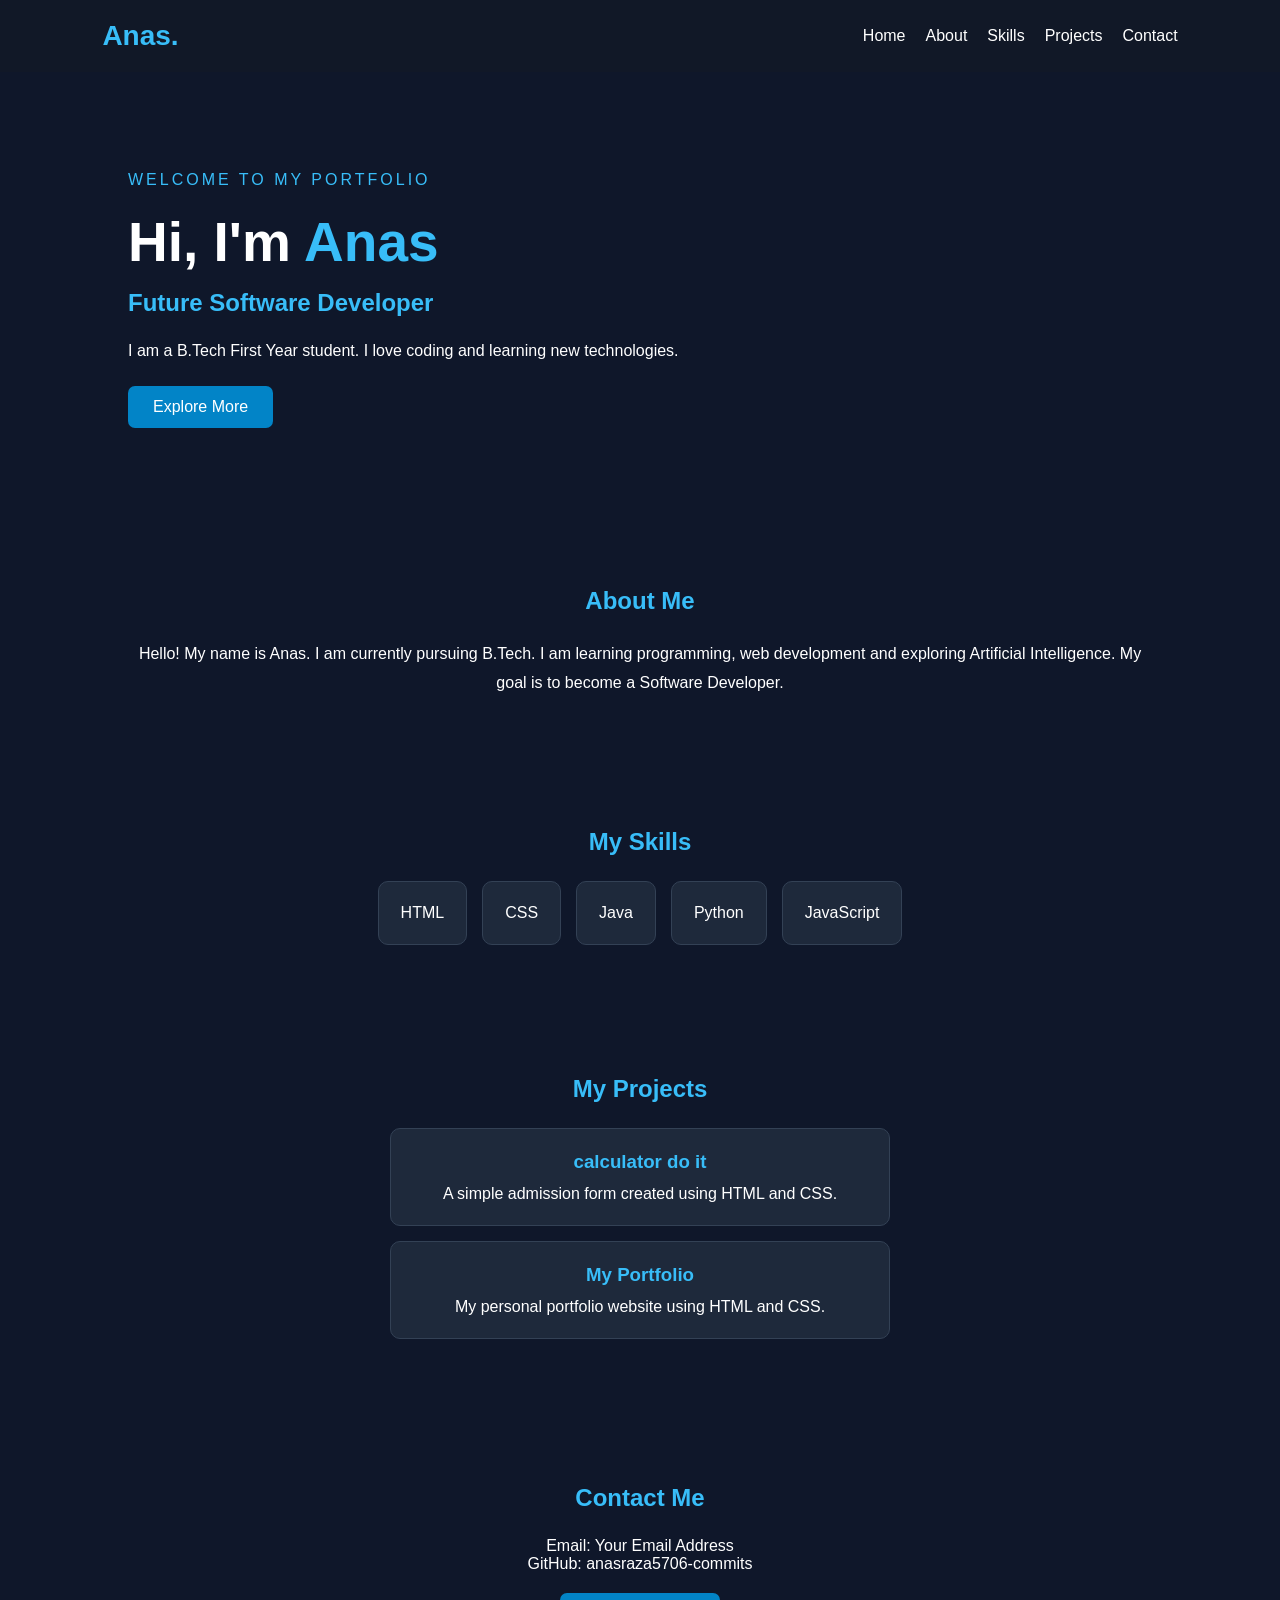
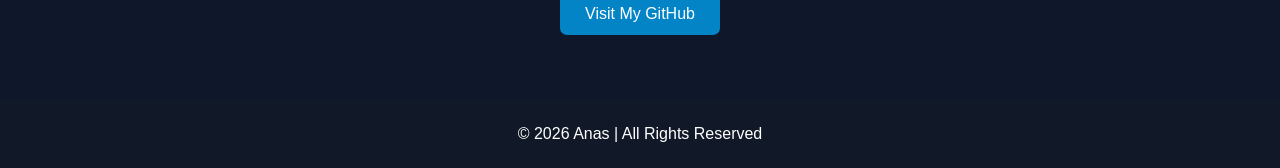
==== index.html @ f1237e84 "Add files via upload" ====
<!DOCTYPE html>
<html lang="en">
<head>
    <meta charset="UTF-8">
    <meta name="viewport" content="width=device-width, initial-scale=1.0">
    <title>Mohammas Anas| My Portfolio</title>
    <link rel="stylesheet" href="style.css">
</head>
<body>

    <header>
        <nav>
            <h2 class="logo">Anas.</h2>
            <ul>
                <li><a href="#home">Home</a></li>
                <li><a href="#about">About</a></li>
                <li><a href="#skills">Skills</a></li>
                <li><a href="#projects">Projects</a></li>
                <li><a href="#contact">Contact</a></li>
            </ul>
        </nav>
    </header>

    <section id="home" class="hero">
        <div>
            <p class="welcome">WELCOME TO MY PORTFOLIO</p>
            <h1>Hi, I'm <span>Anas</span></h1>
            <h2>Future Software Developer</h2>
            <p>
                I am a B.Tech First Year student.
                I love coding and learning new technologies.
            </p>
            <a href="#about" class="btn">Explore More</a>
        </div>
    </section>

    <section id="about">
        <h2>About Me</h2>
        <p>
            Hello! My name is Anas.
            I am currently pursuing B.Tech.
            I am learning programming, web development
            and exploring Artificial Intelligence.
            My goal is to become a Software Developer.
        </p>
    </section>

    <section id="skills">
        <h2>My Skills</h2>
        <div class="skills">
            <div>HTML</div>
            <div>CSS</div>
            <div>Java</div>
            <div>Python</div>
            <div>JavaScript</div>
        </div>
    </section>

    <section id="projects">
        <h2>My Projects</h2>

        <div class="project-card">
            <h3>calculator do it</h3>
            </h3>
            <p>A simple admission form created using HTML and CSS.</p>
        </div>

        <div class="project-card">
            <h3>My Portfolio</h3>
            <p>My personal portfolio website using HTML and CSS.</p>
        </div>
    </section>

    <section id="contact no.9045081979">
        <h2>Contact Me</h2>
        <p>Email: Your Email Address</p>
        <p>GitHub: anasraza5706-commits</p>
        <a href="https://github.com/anasraza5706-commits"
           class="btn" target="_blank">
           Visit My GitHub
        </a>
    </section>

    <footer>
        <p>© 2026 Anas | All Rights Reserved</p>
    </footer>

</body>
</html>
---- style.css ----
* {
    margin: 0;
    padding: 0;
    box-sizing: border-box;
}

html {
    scroll-behavior: smooth;
}

body {
    font-family: Arial, sans-serif;
    background: #0f172a;
    color: white;
}

header {
    background: #111827;
    padding: 20px 8%;
}

nav {
    display: flex;
    justify-content: space-between;
    align-items: center;
    flex-wrap: wrap;
    gap: 15px;
}

.logo {
    color: #38bdf8;
    font-size: 28px;
}

ul {
    display: flex;
    list-style: none;
    gap: 20px;
    flex-wrap: wrap;
}

a {
    color: white;
    text-decoration: none;
}

a:hover {
    color: #38bdf8;
}

.hero {
    min-height: 450px;
    display: flex;
    align-items: center;
    padding: 60px 10%;
}

.welcome {
    color: #38bdf8;
    letter-spacing: 3px;
}

.hero h1 {
    font-size: 55px;
    margin: 15px 0;
}

.hero h1 span {
    color: #38bdf8;
}

.hero h2 {
    margin-bottom: 20px;
}

.hero p {
    line-height: 1.8;
}

.btn {
    display: inline-block;
    background: #0284c7;
    padding: 12px 25px;
    border-radius: 7px;
    margin-top: 20px;
}

section:not(.hero) {
    padding: 65px 10%;
    text-align: center;
}

section h2 {
    color: #38bdf8;
    margin-bottom: 25px;
}

#about p {
    line-height: 1.8;
}

.skills {
    display: flex;
    justify-content: center;
    flex-wrap: wrap;
    gap: 15px;
}

.skills div, .project-card {
    background: #1e293b;
    padding: 22px;
    border-radius: 10px;
    border: 1px solid #334155;
}

.project-card {
    margin: 15px auto;
    max-width: 500px;
}

.project-card h3 {
    margin-bottom: 12px;
    color: #38bdf8;
}

footer {
    text-align: center;
    padding: 25px;
    background: #111827;
}

@media (max-width: 600px) {
    nav {
        justify-content: center;
    }

    ul {
        justify-content: center;
        gap: 12px;
    }

    .hero h1 {
        font-size: 38px;
    }
}
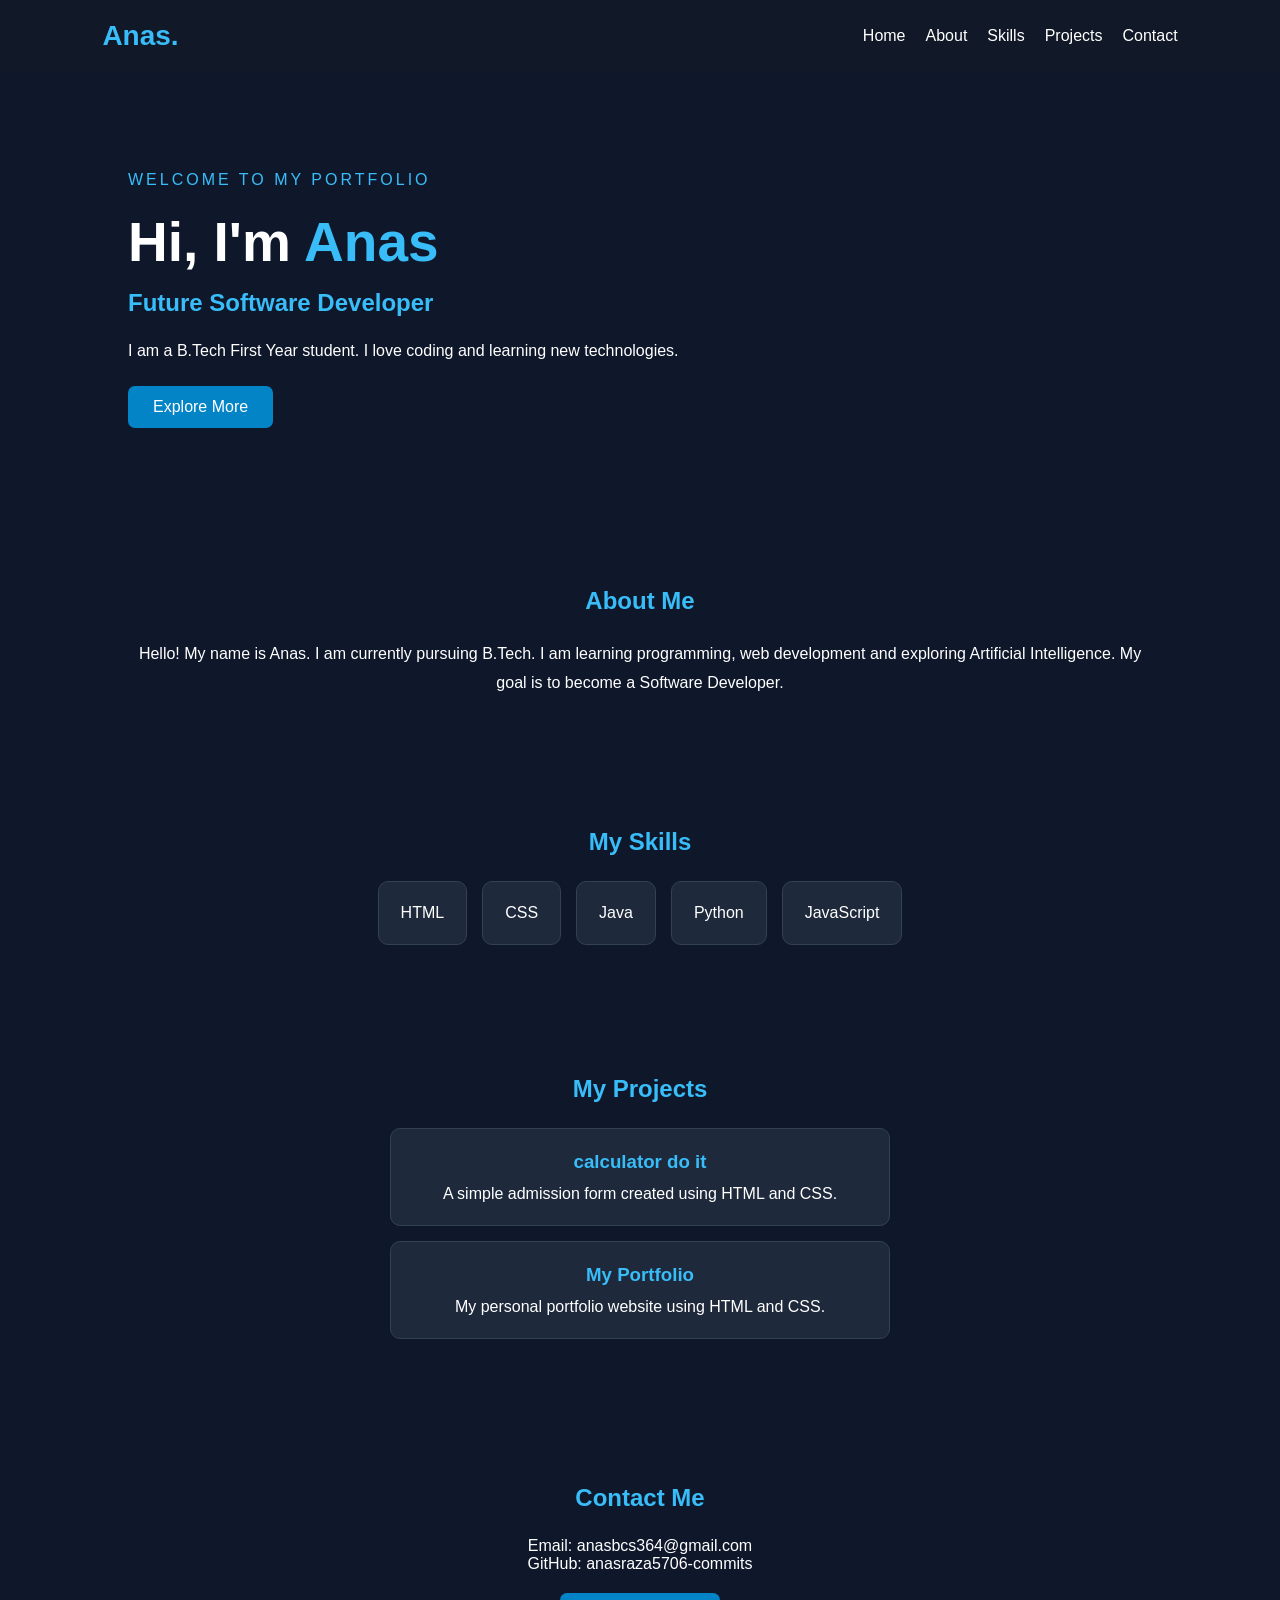
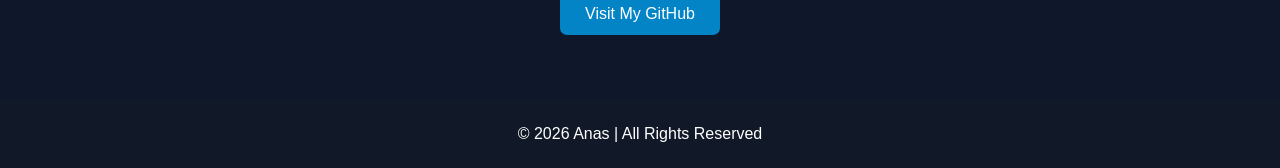
==== commit 5e63fa10: "Update index.html" ====
--- a/index.html
+++ b/index.html
@@ -73,7 +73,7 @@
 
     <section id="contact no.9045081979">
         <h2>Contact Me</h2>
-        <p>Email: Your Email Address</p>
+        <p>Email: anasbcs364@gmail.com</p>
         <p>GitHub: anasraza5706-commits</p>
         <a href="https://github.com/anasraza5706-commits"
            class="btn" target="_blank">
@@ -86,4 +86,4 @@
     </footer>
 
 </body>
-</html>+</html>
